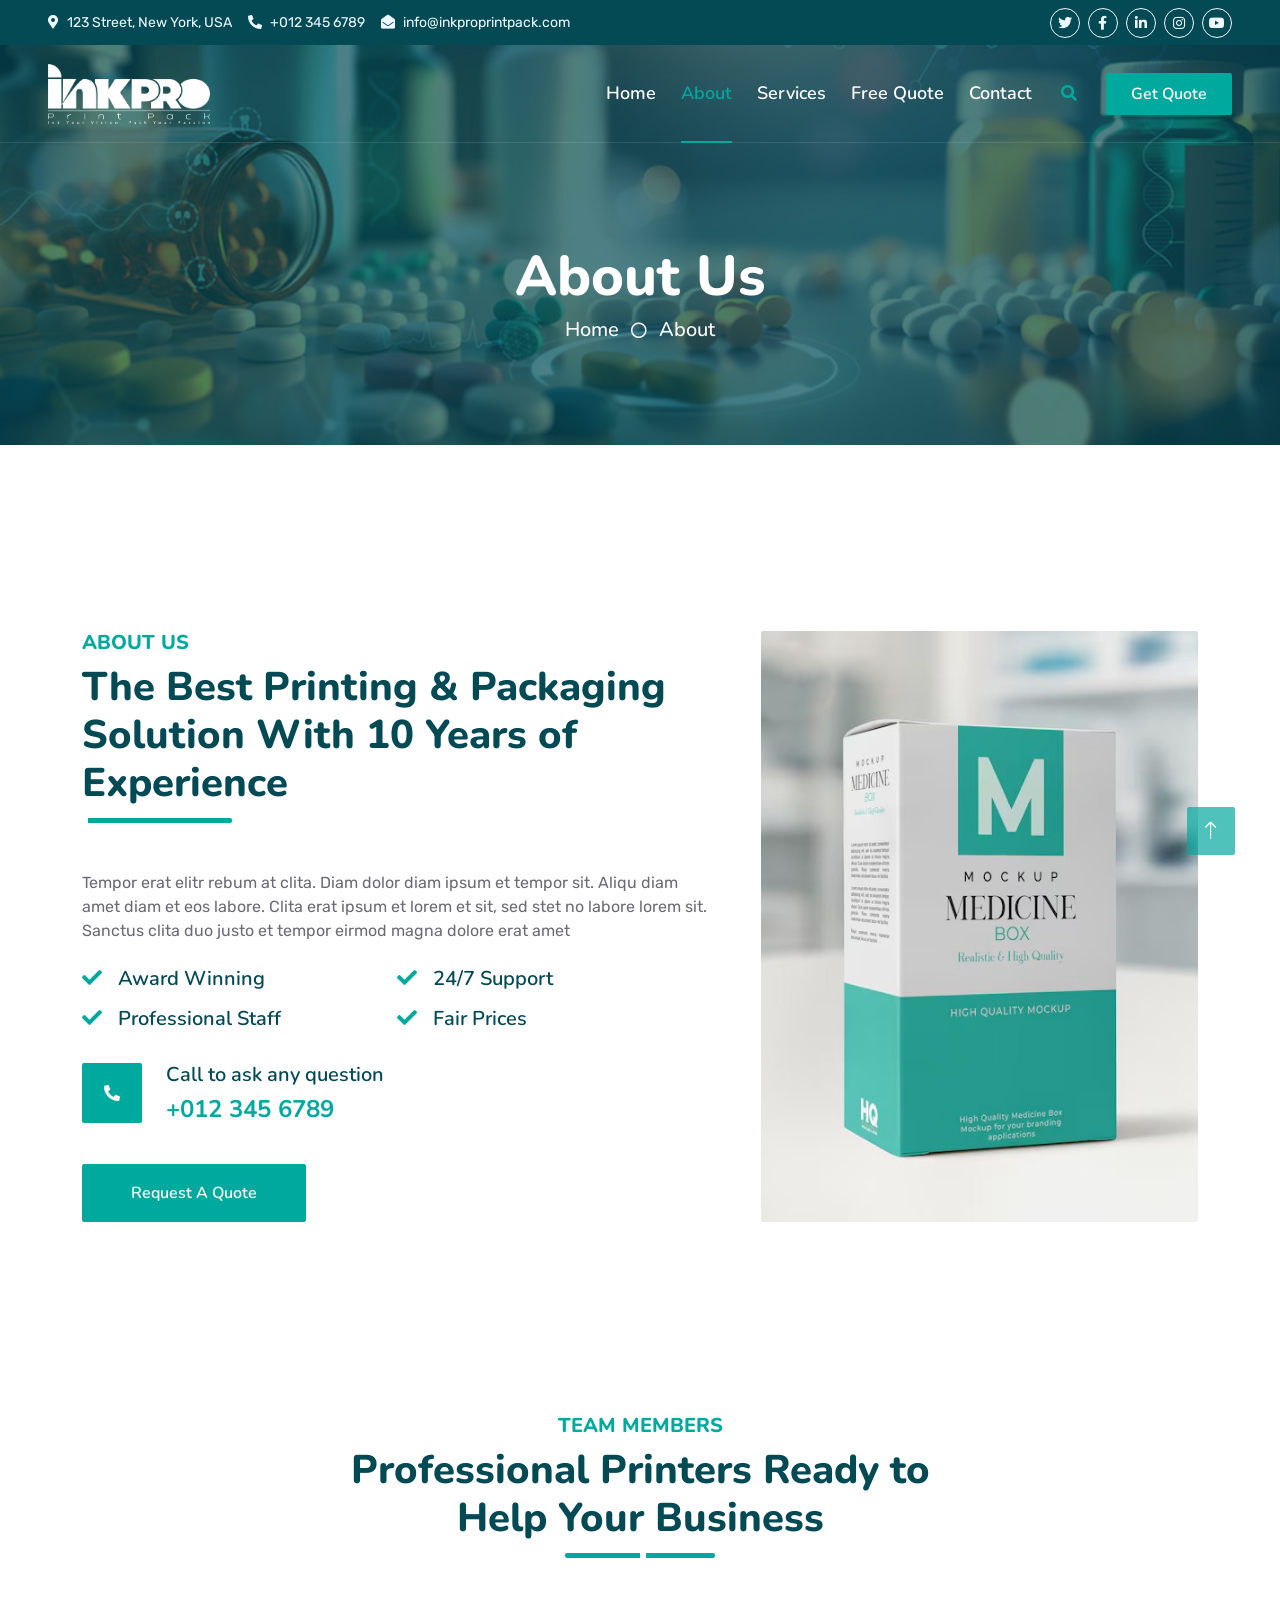
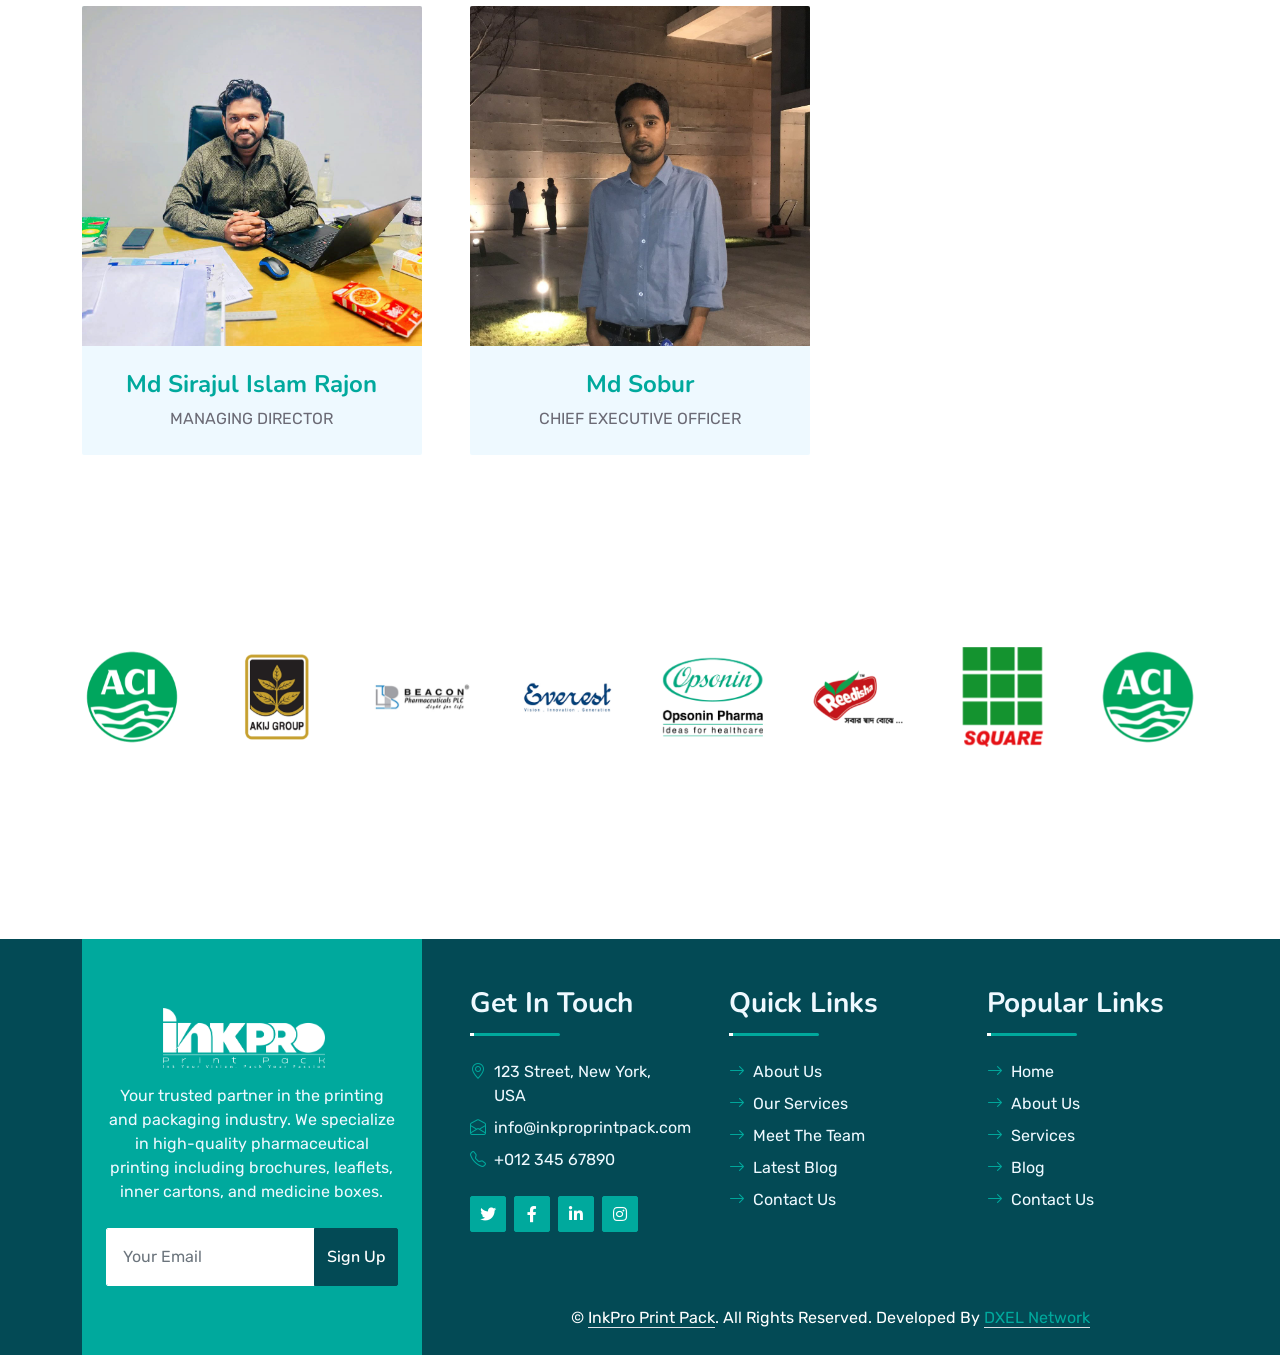
==== about.html @ f5d95c35 "Add files via upload" ====
<!DOCTYPE html>
<html lang="en">

<head>
    <meta charset="utf-8">
    <title>InkPro Print Pack - Pharmaceutical Printing</title>
    <meta content="width=device-width, initial-scale=1.0" name="viewport">
    <meta content="Printing, Packaging, Pharma, Brochures, Leaflets, Medicine Box" name="keywords">
    <meta
        content="InkPro Print Pack - Making pharma related brochures, leaflets, inner cartons, medicine boxes, and more."
        name="description">

    <!-- Favicon -->
    <link href="img/favicon.ico" rel="icon">

    <!-- Google Web Fonts -->
    <link rel="preconnect" href="https://fonts.googleapis.com">
    <link rel="preconnect" href="https://fonts.gstatic.com" crossorigin>
    <link
        href="https://fonts.googleapis.com/css2?family=Nunito:wght@400;600;700;800&family=Rubik:wght@400;500;600;700&display=swap"
        rel="stylesheet">

    <!-- Icon Font Stylesheet -->
    <link href="https://cdnjs.cloudflare.com/ajax/libs/font-awesome/5.10.0/css/all.min.css" rel="stylesheet">
    <link href="https://cdn.jsdelivr.net/npm/bootstrap-icons@1.4.1/font/bootstrap-icons.css" rel="stylesheet">

    <!-- Libraries Stylesheet -->
    <link href="lib/owlcarousel/assets/owl.carousel.min.css" rel="stylesheet">
    <link href="lib/animate/animate.min.css" rel="stylesheet">

    <!-- Customized Bootstrap Stylesheet -->
    <link href="css/bootstrap.min.css" rel="stylesheet">

    <!-- Template Stylesheet -->
    <link href="css/style.css" rel="stylesheet">
</head>

<body>
    <!-- Spinner Start -->
    <div id="spinner"
        class="show bg-white position-fixed translate-middle w-100 vh-100 top-50 start-50 d-flex align-items-center justify-content-center">
        <div class="spinner"></div>
    </div>
    <!-- Spinner End -->


    <!-- Topbar Start -->
    <div class="container-fluid bg-dark px-5 d-none d-lg-block">
        <div class="row gx-0">
            <div class="col-lg-8 text-center text-lg-start mb-2 mb-lg-0">
                <div class="d-inline-flex align-items-center" style="height: 45px;">
                    <small class="me-3 text-light"><i class="fa fa-map-marker-alt me-2"></i>123 Street, New York,
                        USA</small>
                    <small class="me-3 text-light"><i class="fa fa-phone-alt me-2"></i>+012 345 6789</small>
                    <small class="text-light"><i class="fa fa-envelope-open me-2"></i>info@inkproprintpack.com</small>
                </div>
            </div>
            <div class="col-lg-4 text-center text-lg-end">
                <div class="d-inline-flex align-items-center" style="height: 45px;">
                    <a class="btn btn-sm btn-outline-light btn-sm-square rounded-circle me-2" href=""><i
                            class="fab fa-twitter fw-normal"></i></a>
                    <a class="btn btn-sm btn-outline-light btn-sm-square rounded-circle me-2" href=""><i
                            class="fab fa-facebook-f fw-normal"></i></a>
                    <a class="btn btn-sm btn-outline-light btn-sm-square rounded-circle me-2" href=""><i
                            class="fab fa-linkedin-in fw-normal"></i></a>
                    <a class="btn btn-sm btn-outline-light btn-sm-square rounded-circle me-2" href=""><i
                            class="fab fa-instagram fw-normal"></i></a>
                    <a class="btn btn-sm btn-outline-light btn-sm-square rounded-circle" href=""><i
                            class="fab fa-youtube fw-normal"></i></a>
                </div>
            </div>
        </div>
    </div>
    <!-- Topbar End -->


    <!-- Navbar Start -->
    <div class="container-fluid position-relative p-0">
        <nav class="navbar navbar-expand-lg navbar-dark px-5 py-3 py-lg-0">
            <a href="index.html" class="navbar-brand p-0">
                <img src="img/Inkpro-logo%202.png" alt="Logo">
            </a>
            <button class="navbar-toggler" type="button" data-bs-toggle="collapse" data-bs-target="#navbarCollapse">
                <span class="fa fa-bars"></span>
            </button>
            <div class="collapse navbar-collapse" id="navbarCollapse">
                <div class="navbar-nav ms-auto py-0">
                    <a href="index.html" class="nav-item nav-link">Home</a>
                    <a href="about.html" class="nav-item nav-link active">About</a>
                    <a href="service.html" class="nav-item nav-link">Services</a>

                    <a href="quote.html" class="nav-item nav-link">Free Quote</a>
                    <a href="contact.html" class="nav-item nav-link">Contact</a>
                </div>
                <butaton type="button" class="btn text-primary ms-3" data-bs-toggle="modal"
                    data-bs-target="#searchModal"><i class="fa fa-search"></i></butaton>
                <a href="quote.html" class="btn btn-primary py-2 px-4 ms-3">Get Quote</a>
            </div>
        </nav>

        <div class="container-fluid position-relative p-0" style="margin-bottom: 90px;">
            <img src="img/banner-5.jpg" alt="Header Banner" class="w-100" style="height: 400px; object-fit: cover;">
            <div class="position-absolute top-0 start-0 w-100 h-100 d-flex align-items-center justify-content-center"
                style="background: rgba(3, 74, 85, .7);">

                <div class="text-center pt-5 mt-5">
                    <h1 class="display-4 text-white animated zoomIn">About Us</h1>
                    <a href="index.html" class="h5 text-white">Home</a>
                    <i class="far fa-circle text-white px-2"></i>
                    <a href="about.html" class="h5 text-white">About</a>
                </div>
            </div>
        </div>
    </div>
    <!-- Navbar End -->


    <!-- Full Screen Search Start -->
    <div class="modal fade" id="searchModal" tabindex="-1">
        <div class="modal-dialog modal-fullscreen">
            <div class="modal-content" style="background: rgba(9, 30, 62, .7);">
                <div class="modal-header border-0">
                    <button type="button" class="btn bg-white btn-close" data-bs-dismiss="modal"
                        aria-label="Close"></button>
                </div>
                <div class="modal-body d-flex align-items-center justify-content-center">
                    <div class="input-group" style="max-width: 600px;">
                        <input type="text" class="form-control bg-transparent border-primary p-3"
                            placeholder="Type search keyword">
                        <button class="btn btn-primary px-4"><i class="bi bi-search"></i></button>
                    </div>
                </div>
            </div>
        </div>
    </div>
    <!-- Full Screen Search End -->


    <!-- About Start -->
    <div class="container-fluid py-5 wow fadeInUp" data-wow-delay="0.1s">
        <div class="container py-5">
            <div class="row g-5">
                <div class="col-lg-7">
                    <div class="section-title position-relative pb-3 mb-5">
                        <h5 class="fw-bold text-primary text-uppercase">About Us</h5>
                        <h1 class="mb-0">The Best Printing & Packaging Solution With 10 Years of Experience</h1>
                    </div>
                    <p class="mb-4">Tempor erat elitr rebum at clita. Diam dolor diam ipsum et tempor sit. Aliqu diam
                        amet diam et eos labore. Clita erat ipsum et lorem et sit, sed stet no labore lorem sit. Sanctus
                        clita duo justo et tempor eirmod magna dolore erat amet</p>
                    <div class="row g-0 mb-3">
                        <div class="col-sm-6 wow zoomIn" data-wow-delay="0.2s">
                            <h5 class="mb-3"><i class="fa fa-check text-primary me-3"></i>Award Winning</h5>
                            <h5 class="mb-3"><i class="fa fa-check text-primary me-3"></i>Professional Staff</h5>
                        </div>
                        <div class="col-sm-6 wow zoomIn" data-wow-delay="0.4s">
                            <h5 class="mb-3"><i class="fa fa-check text-primary me-3"></i>24/7 Support</h5>
                            <h5 class="mb-3"><i class="fa fa-check text-primary me-3"></i>Fair Prices</h5>
                        </div>
                    </div>
                    <div class="d-flex align-items-center mb-4 wow fadeIn" data-wow-delay="0.6s">
                        <div class="bg-primary d-flex align-items-center justify-content-center rounded"
                            style="width: 60px; height: 60px;">
                            <i class="fa fa-phone-alt text-white"></i>
                        </div>
                        <div class="ps-4">
                            <h5 class="mb-2">Call to ask any question</h5>
                            <h4 class="text-primary mb-0">+012 345 6789</h4>
                        </div>
                    </div>
                    <a href="quote.html" class="btn btn-primary py-3 px-5 mt-3 wow zoomIn" data-wow-delay="0.9s">Request
                        A Quote</a>
                </div>
                <div class="col-lg-5" style="min-height: 500px;">
                    <div class="position-relative h-100">
                        <img class="position-absolute w-100 h-100 rounded wow zoomIn" data-wow-delay="0.9s"
                            src="img/products/med-box7.jpeg" style="object-fit: cover;">
                    </div>
                </div>
            </div>
        </div>
    </div>
    <!-- About End -->


    <!-- Team Start -->
    <div class="container-fluid py-5 wow fadeInUp" data-wow-delay="0.1s">
        <div class="container py-5">
            <div class="section-title text-center position-relative pb-3 mb-5 mx-auto" style="max-width: 600px;">
                <h5 class="fw-bold text-primary text-uppercase">Team Members</h5>
                <h1 class="mb-0">Professional Printers Ready to Help Your Business</h1>
            </div>
            <div class="row g-5">
                <div class="col-lg-4 wow slideInUp" data-wow-delay="0.3s">
                    <div class="team-item bg-light rounded overflow-hidden">
                        <div class="team-img position-relative overflow-hidden">
                            <img class="img-fluid w-100" src="img/Sirajul.jpeg" alt="">
                            <div class="team-social">
                                <a class="btn btn-lg btn-primary btn-lg-square rounded" href=""><i
                                        class="fab fa-twitter fw-normal"></i></a>
                                <a class="btn btn-lg btn-primary btn-lg-square rounded" href=""><i
                                        class="fab fa-facebook-f fw-normal"></i></a>
                                <a class="btn btn-lg btn-primary btn-lg-square rounded" href=""><i
                                        class="fab fa-instagram fw-normal"></i></a>
                                <a class="btn btn-lg btn-primary btn-lg-square rounded" href=""><i
                                        class="fab fa-linkedin-in fw-normal"></i></a>
                            </div>
                        </div>
                        <div class="text-center py-4">
                            <h4 class="text-primary">Md Sirajul Islam Rajon</h4>
                            <p class="text-uppercase m-0">Managing Director</p>
                        </div>
                    </div>
                </div>
                <div class="col-lg-4 wow slideInUp" data-wow-delay="0.6s">
                    <div class="team-item bg-light rounded overflow-hidden">
                        <div class="team-img position-relative overflow-hidden">
                            <img class="img-fluid w-100" src="img/Sabur.jpg" alt="">
                            <div class="team-social">
                                <a class="btn btn-lg btn-primary btn-lg-square rounded" href=""><i
                                        class="fab fa-twitter fw-normal"></i></a>
                                <a class="btn btn-lg btn-primary btn-lg-square rounded" href=""><i
                                        class="fab fa-facebook-f fw-normal"></i></a>
                                <a class="btn btn-lg btn-primary btn-lg-square rounded" href=""><i
                                        class="fab fa-instagram fw-normal"></i></a>
                                <a class="btn btn-lg btn-primary btn-lg-square rounded" href=""><i
                                        class="fab fa-linkedin-in fw-normal"></i></a>
                            </div>
                        </div>
                        <div class="text-center py-4">
                            <h4 class="text-primary">Md Sobur</h4>
                            <p class="text-uppercase m-0">Chief Executive Officer</p>
                        </div>
                    </div>
                </div>
            </div>
        </div>
    </div>
    <!-- Team End -->


    <!-- Vendor Start -->
    <div class="container-fluid py-5 wow fadeInUp" data-wow-delay="0.1s">
        <div class="container py-5 mb-5">
            <div class="bg-white">
                <div class="owl-carousel vendor-carousel">
                    <img src="img/clients/aci2.png" alt="">
                    <img src="img/clients/akij.png" alt="">
                    <img src="img/clients/beacon.jpg" alt="">
                    <img src="img/clients/Everest.jpg" alt="">
                    <img src="img/clients/opsonin.png" alt="">
                    <img src="img/clients/Reedishalogo.png" alt="">
                    <img src="img/clients/square-p.png" alt="">
                </div>
            </div>
        </div>
    </div>
    <!-- Vendor End -->


    <!-- Footer Start -->
    <div class="container-fluid bg-dark text-light mt-5 wow fadeInUp" data-wow-delay="0.1s">
        <div class="container">
            <div class="row gx-5">
                <div class="col-lg-4 col-md-6 footer-about">
                    <div
                        class="d-flex flex-column align-items-center justify-content-center text-center h-100 bg-primary p-4">
                        <a href="index.html" class="navbar-brand p-0">
                            <img src="img/Inkpro-logo%202.png" alt="Logo">
                        </a>
                        <p class="mt-3 mb-4">Your trusted partner in the printing and packaging industry. We specialize
                            in high-quality pharmaceutical printing including brochures, leaflets, inner cartons, and
                            medicine boxes.</p>
                        <form action="">
                            <div class="input-group">
                                <input type="text" class="form-control border-white p-3" placeholder="Your Email">
                                <button class="btn btn-dark">Sign Up</button>
                            </div>
                        </form>
                    </div>
                </div>
                <div class="col-lg-8 col-md-6">
                    <div class="row gx-5">
                        <div class="col-lg-4 col-md-12 pt-5 mb-5">
                            <div class="section-title section-title-sm position-relative pb-3 mb-4">
                                <h3 class="text-light mb-0">Get In Touch</h3>
                            </div>
                            <div class="d-flex mb-2">
                                <i class="bi bi-geo-alt text-primary me-2"></i>
                                <p class="mb-0">123 Street, New York, USA</p>
                            </div>
                            <div class="d-flex mb-2">
                                <i class="bi bi-envelope-open text-primary me-2"></i>
                                <p class="mb-0">info@inkproprintpack.com</p>
                            </div>
                            <div class="d-flex mb-2">
                                <i class="bi bi-telephone text-primary me-2"></i>
                                <p class="mb-0">+012 345 67890</p>
                            </div>
                            <div class="d-flex mt-4">
                                <a class="btn btn-primary btn-square me-2" href="#"><i
                                        class="fab fa-twitter fw-normal"></i></a>
                                <a class="btn btn-primary btn-square me-2" href="#"><i
                                        class="fab fa-facebook-f fw-normal"></i></a>
                                <a class="btn btn-primary btn-square me-2" href="#"><i
                                        class="fab fa-linkedin-in fw-normal"></i></a>
                                <a class="btn btn-primary btn-square" href="#"><i
                                        class="fab fa-instagram fw-normal"></i></a>
                            </div>
                        </div>
                        <div class="col-lg-4 col-md-12 pt-0 pt-lg-5 mb-5">
                            <div class="section-title section-title-sm position-relative pb-3 mb-4">
                                <h3 class="text-light mb-0">Quick Links</h3>
                            </div>
                            <div class="link-animated d-flex flex-column justify-content-start">
                                <a class="text-light mb-2" href="#"><i
                                        class="bi bi-arrow-right text-primary me-2"></i>About Us</a>
                                <a class="text-light mb-2" href="#"><i
                                        class="bi bi-arrow-right text-primary me-2"></i>Our Services</a>
                                <a class="text-light mb-2" href="#"><i
                                        class="bi bi-arrow-right text-primary me-2"></i>Meet The Team</a>
                                <a class="text-light mb-2" href="#"><i
                                        class="bi bi-arrow-right text-primary me-2"></i>Latest Blog</a>
                                <a class="text-light" href="#"><i
                                        class="bi bi-arrow-right text-primary me-2"></i>Contact Us</a>
                            </div>
                        </div>
                        <div class="col-lg-4 col-md-12 pt-0 pt-lg-5 mb-5">
                            <div class="section-title section-title-sm position-relative pb-3 mb-4">
                                <h3 class="text-light mb-0">Popular Links</h3>
                            </div>
                            <div class="link-animated d-flex flex-column justify-content-start">
                                <a class="text-light mb-2" href="index.html"><i
                                        class="bi bi-arrow-right text-primary me-2"></i>Home</a>
                                <a class="text-light mb-2" href="about.html"><i
                                        class="bi bi-arrow-right text-primary me-2"></i>About Us</a>
                                <a class="text-light mb-2" href="service.html"><i
                                        class="bi bi-arrow-right text-primary me-2"></i>Services</a>
                                <a class="text-light mb-2" href="blog.html"><i
                                        class="bi bi-arrow-right text-primary me-2"></i>Blog</a>
                                <a class="text-light" href="contact.html"><i
                                        class="bi bi-arrow-right text-primary me-2"></i>Contact Us</a>
                            </div>
                        </div>
                    </div>
                </div>
            </div>
        </div>
    </div>
    <div class="container-fluid text-white" style="background: #034A55;">
        <div class="container text-center">
            <div class="row justify-content-end">
                <div class="col-lg-8 col-md-6">
                    <div class="d-flex align-items-center justify-content-center" style="height: 75px;">
                        <p class="mb-0">&copy; <a class="text-white border-bottom" href="#">InkPro Print Pack</a>. All
                            Rights Reserved. Developed By <a class="border-bottom" href="https://dxel.net"
                                target="_blank">DXEL Network</a>
                    </div>
                </div>
            </div>
        </div>
    </div>
    <!-- Footer End -->


    <!-- Back to Top -->
    <a href="#" class="btn btn-lg btn-primary btn-lg-square rounded back-to-top"><i class="bi bi-arrow-up"></i></a>


    <!-- JavaScript Libraries -->
    <script src="https://code.jquery.com/jquery-3.4.1.min.js"></script>
    <script src="https://cdn.jsdelivr.net/npm/bootstrap@5.0.0/dist/js/bootstrap.bundle.min.js"></script>
    <script src="lib/wow/wow.min.js"></script>
    <script src="lib/easing/easing.min.js"></script>
    <script src="lib/waypoints/waypoints.min.js"></script>
    <script src="lib/counterup/counterup.min.js"></script>
    <script src="lib/owlcarousel/owl.carousel.min.js"></script>

    <!-- Template Javascript -->
    <script src="js/main.js"></script>
</body>

</html>
---- css/style.css ----
/********** Template CSS **********/
:root {
    --primary: #00A99D;
    --secondary: #34AD54;
    --light: #EEF9FF;
    --dark: #034A55;
}


/*** Spinner ***/
.spinner {
    width: 40px;
    height: 40px;
    background: var(--primary);
    margin: 100px auto;
    -webkit-animation: sk-rotateplane 1.2s infinite ease-in-out;
    animation: sk-rotateplane 1.2s infinite ease-in-out;
}

@-webkit-keyframes sk-rotateplane {
    0% {
        -webkit-transform: perspective(120px)
    }

    50% {
        -webkit-transform: perspective(120px) rotateY(180deg)
    }

    100% {
        -webkit-transform: perspective(120px) rotateY(180deg) rotateX(180deg)
    }
}

@keyframes sk-rotateplane {
    0% {
        transform: perspective(120px) rotateX(0deg) rotateY(0deg);
        -webkit-transform: perspective(120px) rotateX(0deg) rotateY(0deg)
    }

    50% {
        transform: perspective(120px) rotateX(-180.1deg) rotateY(0deg);
        -webkit-transform: perspective(120px) rotateX(-180.1deg) rotateY(0deg)
    }

    100% {
        transform: perspective(120px) rotateX(-180deg) rotateY(-179.9deg);
        -webkit-transform: perspective(120px) rotateX(-180deg) rotateY(-179.9deg);
    }
}

#spinner {
    opacity: 0;
    visibility: hidden;
    transition: opacity .5s ease-out, visibility 0s linear .5s;
    z-index: 99999;
}

#spinner.show {
    transition: opacity .5s ease-out, visibility 0s linear 0s;
    visibility: visible;
    opacity: 1;
}


/*** Heading ***/
h1,
h2,
.fw-bold {
    font-weight: 800 !important;
}

h3,
h4,
.fw-semi-bold {
    font-weight: 700 !important;
}

h5,
h6,
.fw-medium {
    font-weight: 600 !important;
}


/*** Button ***/
.btn {
    font-family: 'Nunito', sans-serif;
    font-weight: 600;
    transition: .5s;
}

.btn-primary,
.btn-secondary {
    color: #FFFFFF;
    box-shadow: inset 0 0 0 50px transparent;
}

.btn-primary:hover {
    box-shadow: inset 0 0 0 0 var(--primary);
}

.btn-secondary:hover {
    box-shadow: inset 0 0 0 0 var(--secondary);
}

.btn-square {
    width: 36px;
    height: 36px;
}

.btn-sm-square {
    width: 30px;
    height: 30px;
}

.btn-lg-square {
    width: 48px;
    height: 48px;
}

.btn-square,
.btn-sm-square,
.btn-lg-square {
    padding-left: 0;
    padding-right: 0;
    text-align: center;
}


/*** Navbar ***/
.navbar-dark .navbar-nav .nav-link {
    font-family: 'Nunito', sans-serif;
    position: relative;
    margin-left: 25px;
    padding: 35px 0;
    color: #FFFFFF;
    font-size: 18px;
    font-weight: 600;
    outline: none;
    transition: .5s;
}

.sticky-top.navbar-dark .navbar-nav .nav-link {
    padding: 20px 0;
    color: var(--dark);
}

.navbar-dark .navbar-nav .nav-link:hover,
.navbar-dark .navbar-nav .nav-link.active {
    color: var(--primary);
}

.navbar-dark .navbar-brand h1 {
    color: #FFFFFF;
}

.navbar-dark .navbar-toggler {
    color: var(--primary) !important;
    border-color: var(--primary) !important;
}

@media (max-width: 991.98px) {
    .sticky-top.navbar-dark {
        position: relative;
        background: #FFFFFF;
    }

    .navbar-dark .navbar-nav .nav-link,
    .navbar-dark .navbar-nav .nav-link.show,
    .sticky-top.navbar-dark .navbar-nav .nav-link {
        padding: 10px 0;
        color: var(--dark);
    }

    .navbar-dark .navbar-brand h1 {
        color: var(--primary);
    }
}

@media (min-width: 992px) {
    .navbar-dark {
        position: absolute;
        width: 100%;
        top: 0;
        left: 0;
        border-bottom: 1px solid rgba(256, 256, 256, .1);
        z-index: 999;
    }

    .sticky-top.navbar-dark {
        position: fixed;
        background: #FFFFFF;
    }

    .navbar-dark .navbar-nav .nav-link::before {
        position: absolute;
        content: "";
        width: 0;
        height: 2px;
        bottom: -1px;
        left: 50%;
        background: var(--primary);
        transition: .5s;
    }

    .navbar-dark .navbar-nav .nav-link:hover::before,
    .navbar-dark .navbar-nav .nav-link.active::before {
        width: 100%;
        left: 0;
    }

    .navbar-dark .navbar-nav .nav-link.nav-contact::before {
        display: none;
    }

    .sticky-top.navbar-dark .navbar-brand h1 {
        color: var(--primary);
    }
}


/*** Carousel ***/
.carousel-caption {
    top: 0;
    left: 0;
    right: 0;
    bottom: 0;
    /* Opacity Control: Adjust this value between 0 and 1 */
    --carousel-opacity: 0.4;
    background: rgba(3, 74, 85, var(--carousel-opacity));
    z-index: 1;
}

@media (max-width: 576px) {
    .carousel-caption h5 {
        font-size: 14px;
        font-weight: 500 !important;
    }

    .carousel-caption h1 {
        font-size: 30px;
        font-weight: 600 !important;
    }
}

.carousel-control-prev,
.carousel-control-next {
    width: 10%;
}

.carousel-control-prev-icon,
.carousel-control-next-icon {
    width: 3rem;
    height: 3rem;
}


/*** Section Title ***/
.section-title::before {
    position: absolute;
    content: "";
    width: 150px;
    height: 5px;
    left: 0;
    bottom: 0;
    background: var(--primary);
    border-radius: 2px;
}

.section-title.text-center::before {
    left: 50%;
    margin-left: -75px;
}

.section-title.section-title-sm::before {
    width: 90px;
    height: 3px;
}

.section-title::after {
    position: absolute;
    content: "";
    width: 6px;
    height: 5px;
    bottom: 0px;
    background: #FFFFFF;
    -webkit-animation: section-title-run 5s infinite linear;
    animation: section-title-run 5s infinite linear;
}

.section-title.section-title-sm::after {
    width: 4px;
    height: 3px;
}

.section-title.text-center::after {
    -webkit-animation: section-title-run-center 5s infinite linear;
    animation: section-title-run-center 5s infinite linear;
}

.section-title.section-title-sm::after {
    -webkit-animation: section-title-run-sm 5s infinite linear;
    animation: section-title-run-sm 5s infinite linear;
}

@-webkit-keyframes section-title-run {
    0% {
        left: 0;
    }

    50% {
        left: 145px;
    }

    100% {
        left: 0;
    }
}

@-webkit-keyframes section-title-run-center {
    0% {
        left: 50%;
        margin-left: -75px;
    }

    50% {
        left: 50%;
        margin-left: 45px;
    }

    100% {
        left: 50%;
        margin-left: -75px;
    }
}

@-webkit-keyframes section-title-run-sm {
    0% {
        left: 0;
    }

    50% {
        left: 85px;
    }

    100% {
        left: 0;
    }
}


/*** Service ***/
.service-item {
    position: relative;
    height: 300px;
    padding: 0 30px;
    transition: .5s;
}

.service-item .service-icon {
    margin-bottom: 30px;
    width: 60px;
    height: 60px;
    display: flex;
    align-items: center;
    justify-content: center;
    background: var(--primary);
    border-radius: 2px;
    transform: rotate(-45deg);
}

.service-item .service-icon i {
    transform: rotate(45deg);
}

.service-item a.btn {
    position: absolute;
    width: 60px;
    bottom: -48px;
    left: 50%;
    margin-left: -30px;
    opacity: 0;
}

.service-item:hover a.btn {
    bottom: -24px;
    opacity: 1;
}


/*** Testimonial ***/
.testimonial-carousel .owl-dots {
    margin-top: 15px;
    display: flex;
    align-items: flex-end;
    justify-content: center;
}

.testimonial-carousel .owl-dot {
    position: relative;
    display: inline-block;
    margin: 0 5px;
    width: 15px;
    height: 15px;
    background: #DDDDDD;
    border-radius: 2px;
    transition: .5s;
}

.testimonial-carousel .owl-dot.active {
    width: 30px;
    background: var(--primary);
}

.testimonial-carousel .owl-item.center {
    position: relative;
    z-index: 1;
}

.testimonial-carousel .owl-item .testimonial-item {
    transition: .5s;
}

.testimonial-carousel .owl-item.center .testimonial-item {
    background: #FFFFFF !important;
    box-shadow: 0 0 30px #DDDDDD;
}


/*** Team ***/
.team-item {
    transition: .5s;
}

.team-social {
    position: absolute;
    width: 100%;
    height: 100%;
    top: 0;
    left: 0;
    display: flex;
    align-items: center;
    justify-content: center;
    transition: .5s;
}

.team-social a.btn {
    position: relative;
    margin: 0 3px;
    margin-top: 100px;
    opacity: 0;
}

.team-item:hover {
    box-shadow: 0 0 30px #DDDDDD;
}

.team-item:hover .team-social {
    background: rgba(3, 74, 85, .7);
}

.team-item:hover .team-social a.btn:first-child {
    opacity: 1;
    margin-top: 0;
    transition: .3s 0s;
}

.team-item:hover .team-social a.btn:nth-child(2) {
    opacity: 1;
    margin-top: 0;
    transition: .3s .05s;
}

.team-item:hover .team-social a.btn:nth-child(3) {
    opacity: 1;
    margin-top: 0;
    transition: .3s .1s;
}

.team-item:hover .team-social a.btn:nth-child(4) {
    opacity: 1;
    margin-top: 0;
    transition: .3s .15s;
}

.team-item .team-img img,
.blog-item .blog-img img {
    transition: .5s;
}

.team-item:hover .team-img img,
.blog-item:hover .blog-img img {
    transform: scale(1.15);
}


/*** Miscellaneous ***/
@media (min-width: 991.98px) {
    .facts {
        position: relative;
        margin-top: -75px;
        z-index: 1;
    }
}

.back-to-top {
    position: fixed;
    display: none;
    right: 45px;
    bottom: 45px;
    z-index: 99;
}

.bg-header {
    background: linear-gradient(rgba(3, 74, 85, .7), rgba(3, 74, 85, .7)), url(../img/carousel-1.jpg) center center no-repeat;
    background-size: cover;
}

.link-animated a {
    transition: .5s;
}

.link-animated a:hover {
    padding-left: 10px;
}

@media (min-width: 767.98px) {
    .footer-about {
        margin-bottom: -75px;
    }
}


/* -------------------------------------------------------------------
 * ## header logo
 * ------------------------------------------------------------------- */
.navbar-brand {
    display: flex;
    align-items: center;
}

.navbar-brand img {
    height: 60px;
    width: auto;
    max-width: 100%;
    transition: .5s;
}

.sticky-top.navbar-dark .navbar-brand img {
    height: 50px;
}

@media (max-width: 991.98px) {
    .navbar-brand img {
        height: 45px;
    }
}

/* Footer Logo White Filter */
.footer-about .navbar-brand img {
    filter: brightness(0) invert(1);
}


/* Navbar Logo White/Color Switch */
.navbar-dark .navbar-brand img {
    filter: brightness(0) invert(1);
}

.sticky-top.navbar-dark .navbar-brand img {
    filter: none;
}
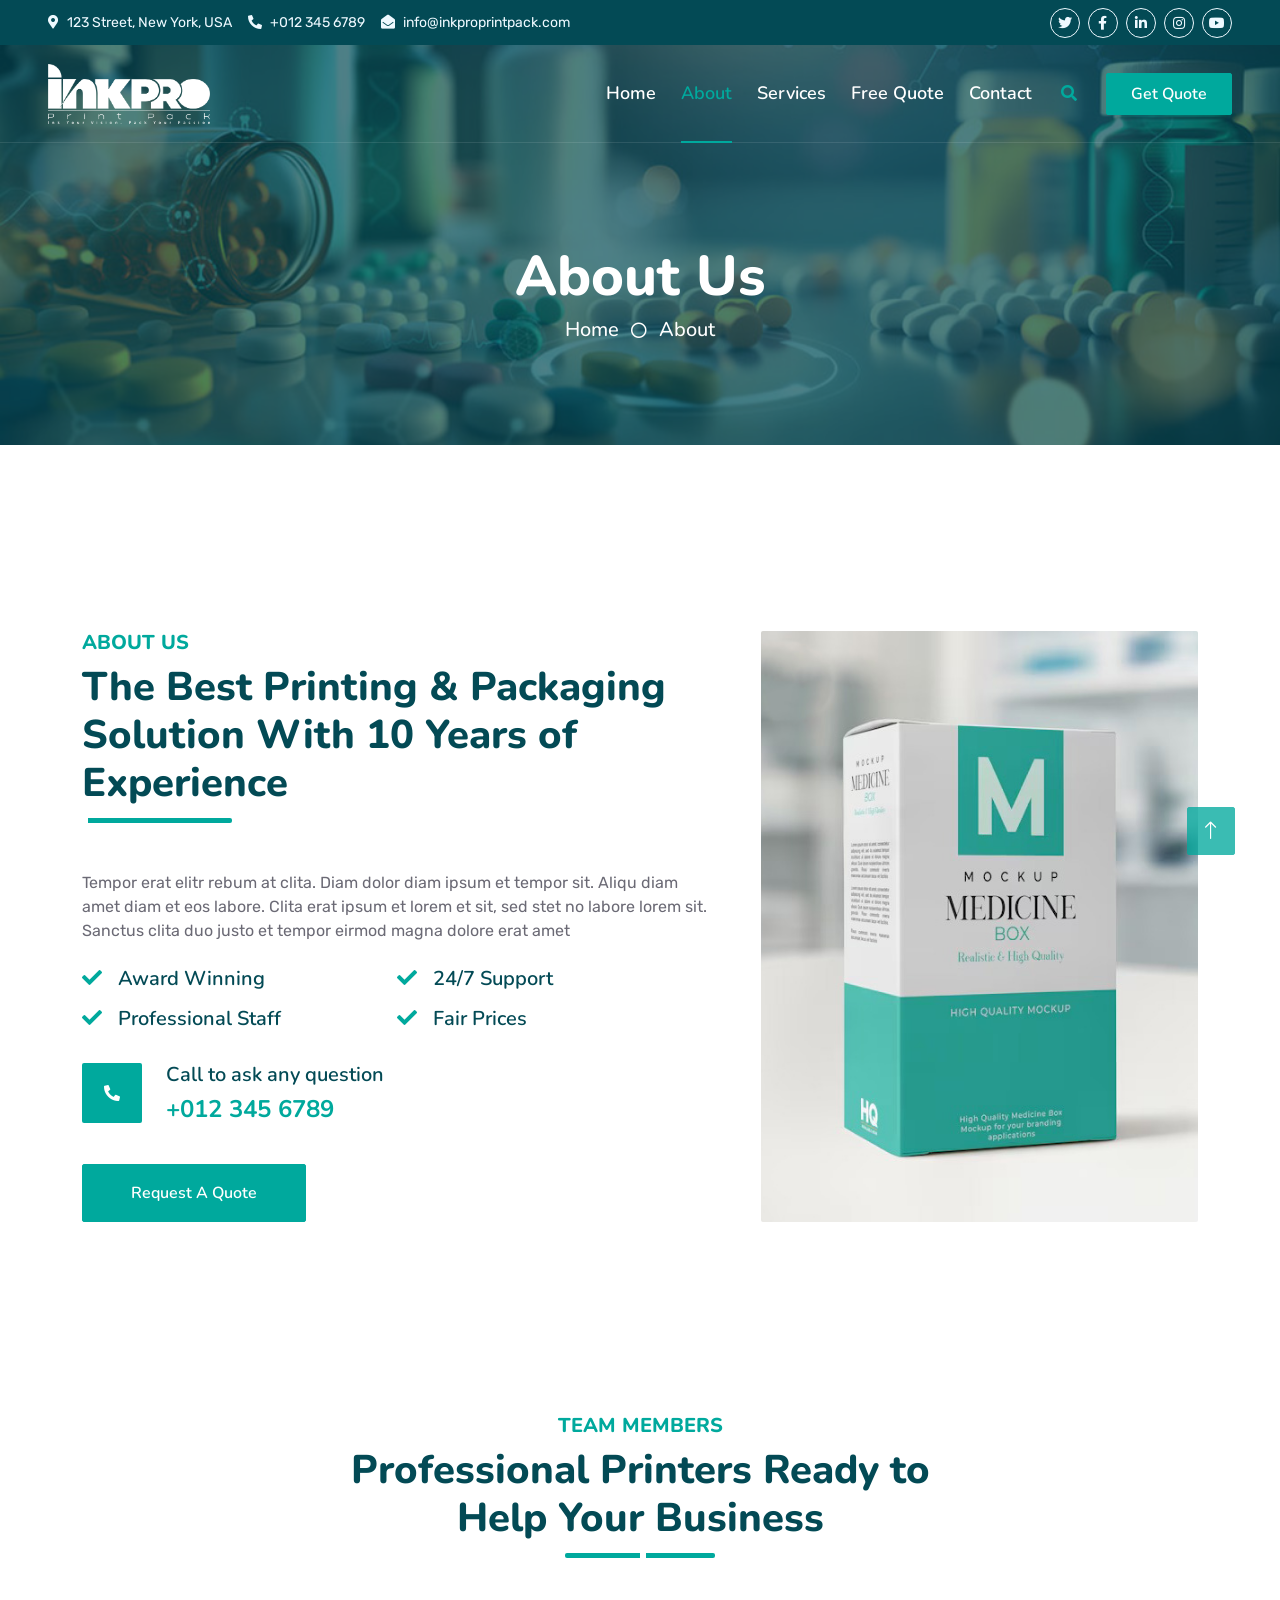
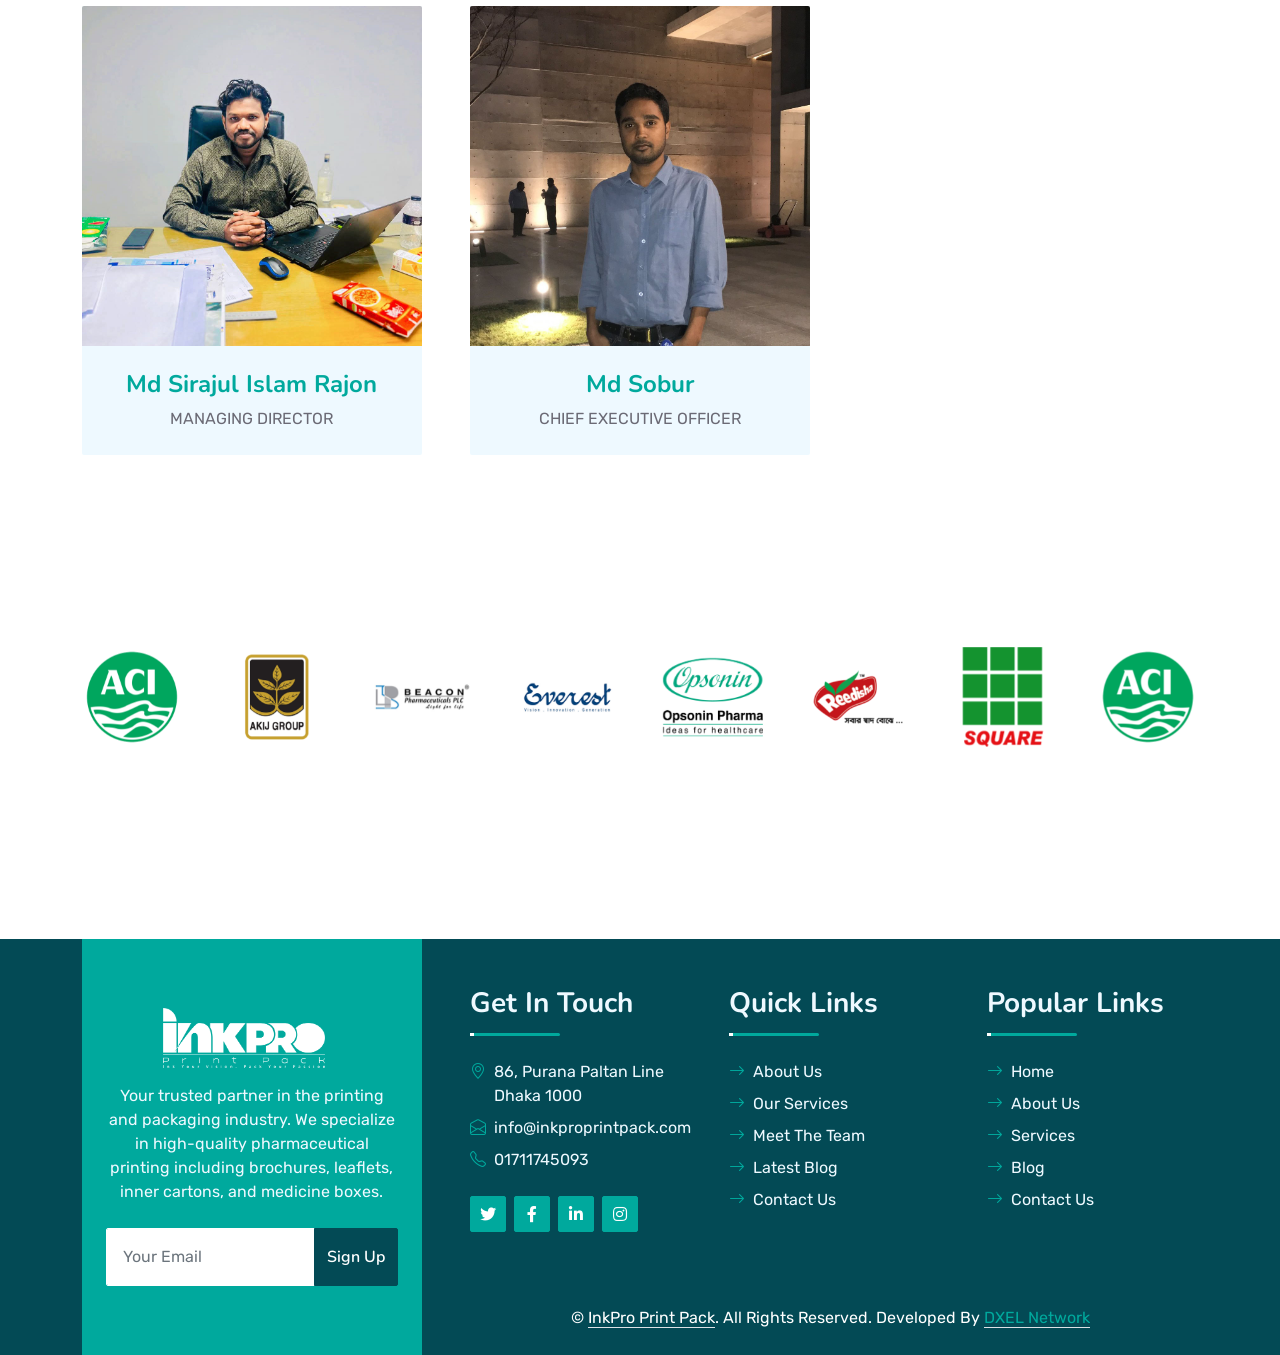
==== commit b8373bc3: "Update about.html" ====
--- a/about.html
+++ b/about.html
@@ -287,7 +287,8 @@
                             </div>
                             <div class="d-flex mb-2">
                                 <i class="bi bi-geo-alt text-primary me-2"></i>
-                                <p class="mb-0">123 Street, New York, USA</p>
+                                <p class="mb-0">86, Purana Paltan Line 
+                         Dhaka 1000</p>
                             </div>
                             <div class="d-flex mb-2">
                                 <i class="bi bi-envelope-open text-primary me-2"></i>
@@ -295,7 +296,7 @@
                             </div>
                             <div class="d-flex mb-2">
                                 <i class="bi bi-telephone text-primary me-2"></i>
-                                <p class="mb-0">+012 345 67890</p>
+                                <p class="mb-0">01711745093</p>
                             </div>
                             <div class="d-flex mt-4">
                                 <a class="btn btn-primary btn-square me-2" href="#"><i
@@ -380,4 +381,4 @@
     <script src="js/main.js"></script>
 </body>
 
-</html>+</html>
--- a/css/style.css
+++ b/css/style.css
@@ -569,4 +569,10 @@
 
 .sticky-top.navbar-dark .navbar-brand img {
     filter: none;
+}
+
+@media (max-width: 991.98px) {
+    .navbar-dark .navbar-brand img {
+        filter: none;
+    }
 }
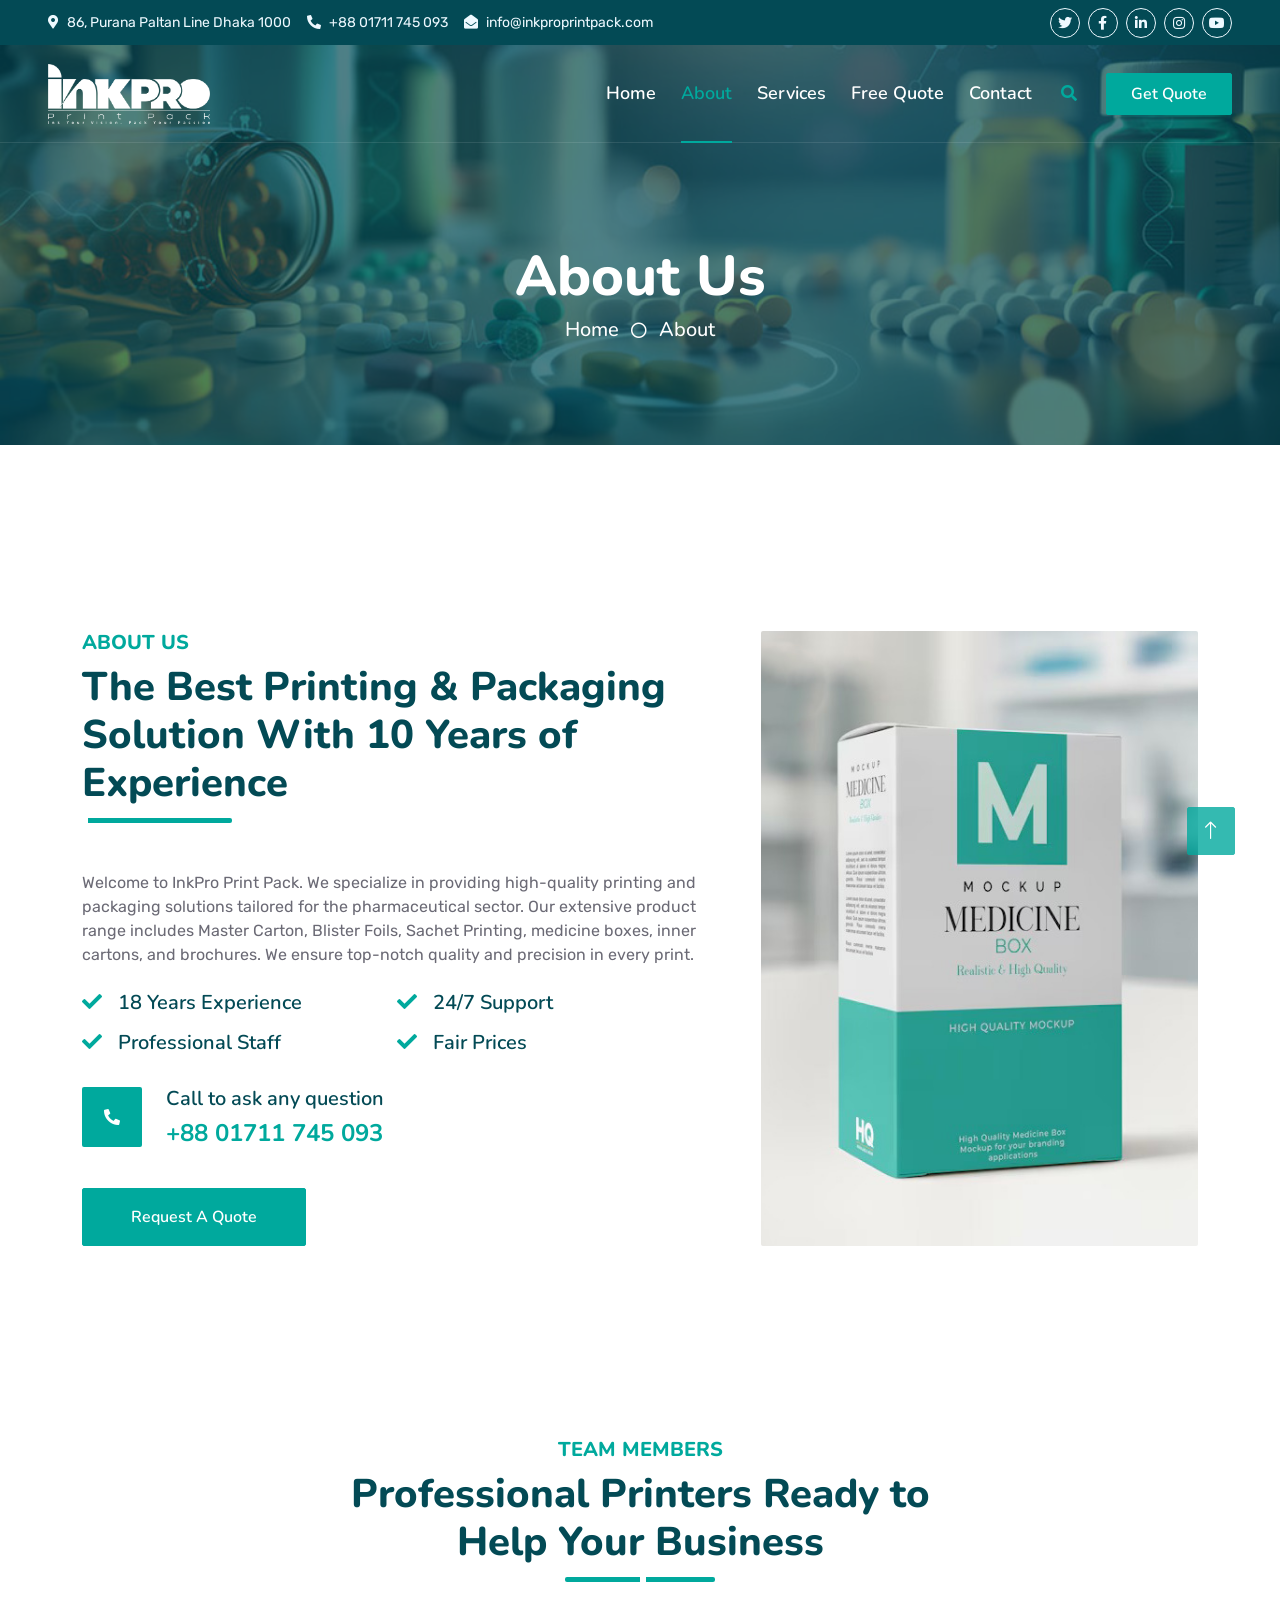
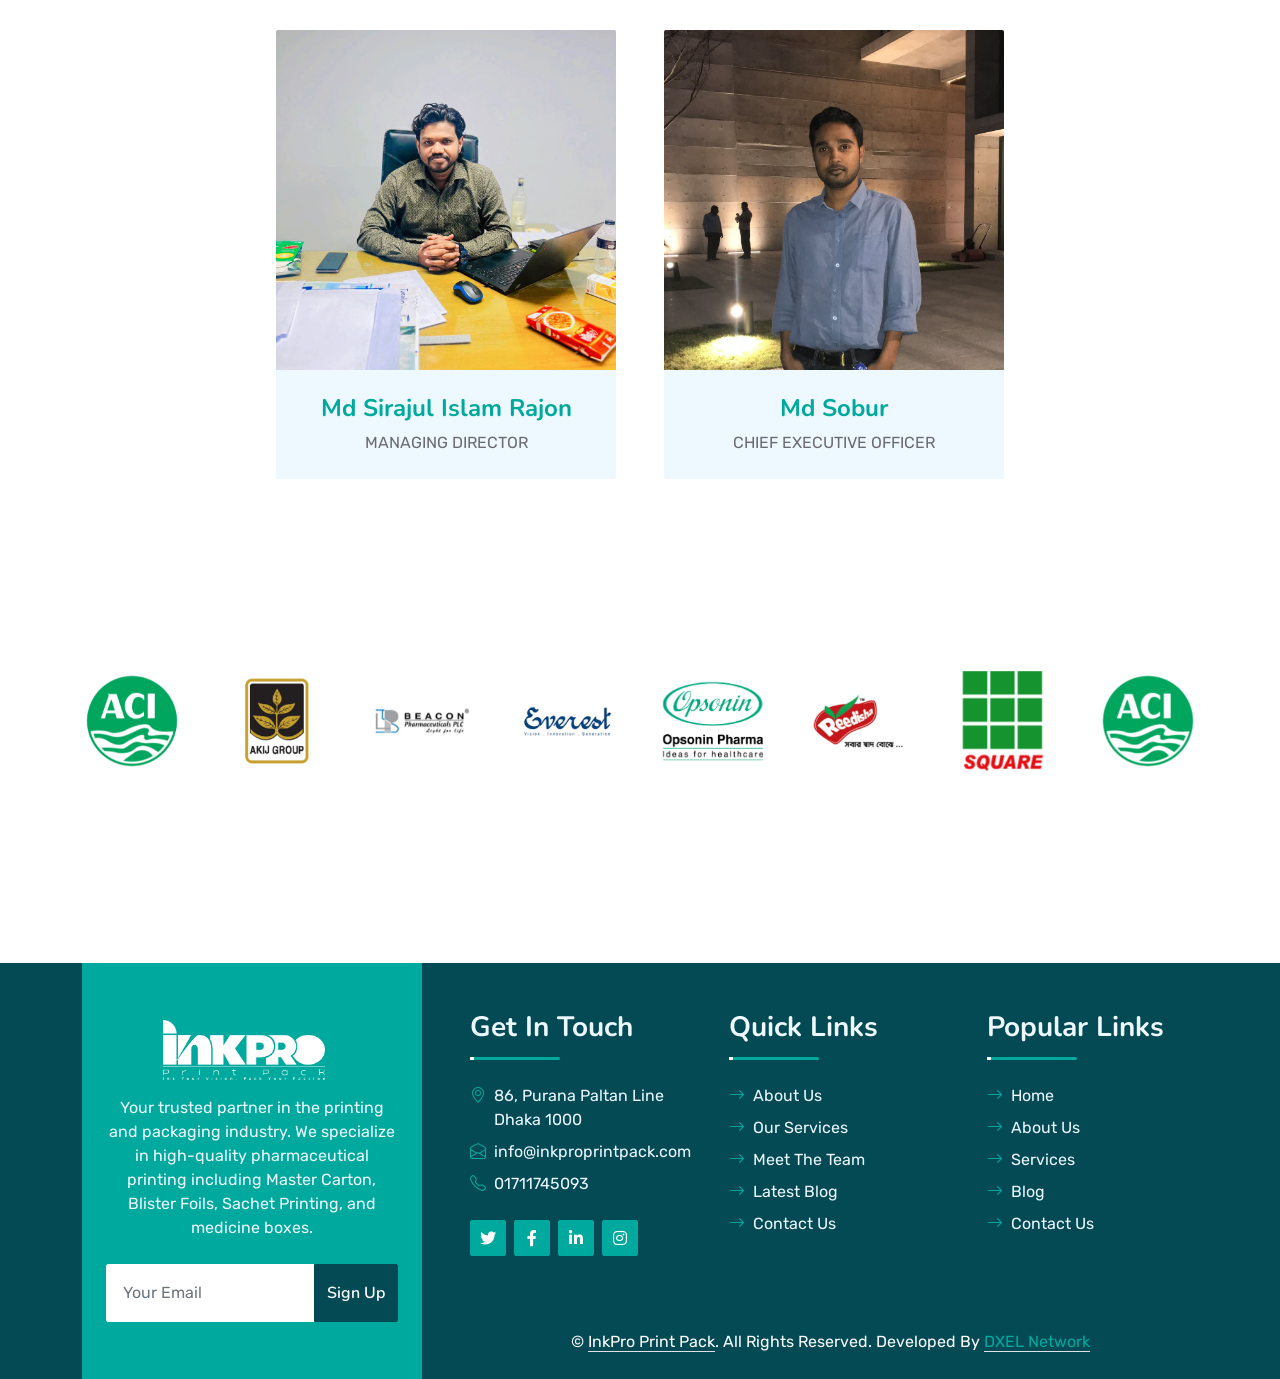
==== commit a317ca3e: "Add files via upload" ====
--- a/about.html
+++ b/about.html
@@ -5,9 +5,10 @@
     <meta charset="utf-8">
     <title>InkPro Print Pack - Pharmaceutical Printing</title>
     <meta content="width=device-width, initial-scale=1.0" name="viewport">
-    <meta content="Printing, Packaging, Pharma, Brochures, Leaflets, Medicine Box" name="keywords">
+    <meta content="Printing, Packaging, Pharma, Master Carton, Blister Foils, Sachet Printing, Medicine Box"
+        name="keywords">
     <meta
-        content="InkPro Print Pack - Making pharma related brochures, leaflets, inner cartons, medicine boxes, and more."
+        content="InkPro Print Pack - Specializing in Master Carton, Blister Foils, Sachet Printing, Medicine Boxes, and premium pharma packaging."
         name="description">
 
     <!-- Favicon -->
@@ -49,9 +50,9 @@
         <div class="row gx-0">
             <div class="col-lg-8 text-center text-lg-start mb-2 mb-lg-0">
                 <div class="d-inline-flex align-items-center" style="height: 45px;">
-                    <small class="me-3 text-light"><i class="fa fa-map-marker-alt me-2"></i>123 Street, New York,
-                        USA</small>
-                    <small class="me-3 text-light"><i class="fa fa-phone-alt me-2"></i>+012 345 6789</small>
+                    <small class="me-3 text-light"><i class="fa fa-map-marker-alt me-2"></i>86, Purana Paltan Line
+                        Dhaka 1000</small>
+                    <small class="me-3 text-light"><i class="fa fa-phone-alt me-2"></i>+88 01711 745 093</small>
                     <small class="text-light"><i class="fa fa-envelope-open me-2"></i>info@inkproprintpack.com</small>
                 </div>
             </div>
@@ -145,12 +146,13 @@
                         <h5 class="fw-bold text-primary text-uppercase">About Us</h5>
                         <h1 class="mb-0">The Best Printing & Packaging Solution With 10 Years of Experience</h1>
                     </div>
-                    <p class="mb-4">Tempor erat elitr rebum at clita. Diam dolor diam ipsum et tempor sit. Aliqu diam
-                        amet diam et eos labore. Clita erat ipsum et lorem et sit, sed stet no labore lorem sit. Sanctus
-                        clita duo justo et tempor eirmod magna dolore erat amet</p>
+                    <p class="mb-4">Welcome to InkPro Print Pack. We specialize in providing high-quality printing and
+                        packaging solutions tailored for the pharmaceutical sector. Our extensive product range includes
+                        Master Carton, Blister Foils, Sachet Printing, medicine boxes, inner cartons, and brochures. We
+                        ensure top-notch quality and precision in every print.</p>
                     <div class="row g-0 mb-3">
                         <div class="col-sm-6 wow zoomIn" data-wow-delay="0.2s">
-                            <h5 class="mb-3"><i class="fa fa-check text-primary me-3"></i>Award Winning</h5>
+                            <h5 class="mb-3"><i class="fa fa-check text-primary me-3"></i>18 Years Experience</h5>
                             <h5 class="mb-3"><i class="fa fa-check text-primary me-3"></i>Professional Staff</h5>
                         </div>
                         <div class="col-sm-6 wow zoomIn" data-wow-delay="0.4s">
@@ -165,7 +167,7 @@
                         </div>
                         <div class="ps-4">
                             <h5 class="mb-2">Call to ask any question</h5>
-                            <h4 class="text-primary mb-0">+012 345 6789</h4>
+                            <h4 class="text-primary mb-0">+88 01711 745 093</h4>
                         </div>
                     </div>
                     <a href="quote.html" class="btn btn-primary py-3 px-5 mt-3 wow zoomIn" data-wow-delay="0.9s">Request
@@ -190,7 +192,7 @@
                 <h5 class="fw-bold text-primary text-uppercase">Team Members</h5>
                 <h1 class="mb-0">Professional Printers Ready to Help Your Business</h1>
             </div>
-            <div class="row g-5">
+            <div class="row g-5 justify-content-center">
                 <div class="col-lg-4 wow slideInUp" data-wow-delay="0.3s">
                     <div class="team-item bg-light rounded overflow-hidden">
                         <div class="team-img position-relative overflow-hidden">
@@ -269,7 +271,8 @@
                             <img src="img/Inkpro-logo%202.png" alt="Logo">
                         </a>
                         <p class="mt-3 mb-4">Your trusted partner in the printing and packaging industry. We specialize
-                            in high-quality pharmaceutical printing including brochures, leaflets, inner cartons, and
+                            in high-quality pharmaceutical printing including Master Carton, Blister Foils, Sachet
+                            Printing, and
                             medicine boxes.</p>
                         <form action="">
                             <div class="input-group">
@@ -287,8 +290,8 @@
                             </div>
                             <div class="d-flex mb-2">
                                 <i class="bi bi-geo-alt text-primary me-2"></i>
-                                <p class="mb-0">86, Purana Paltan Line 
-                         Dhaka 1000</p>
+                                <p class="mb-0">86, Purana Paltan Line
+                                    Dhaka 1000</p>
                             </div>
                             <div class="d-flex mb-2">
                                 <i class="bi bi-envelope-open text-primary me-2"></i>
@@ -381,4 +384,4 @@
     <script src="js/main.js"></script>
 </body>
 
-</html>
+</html>
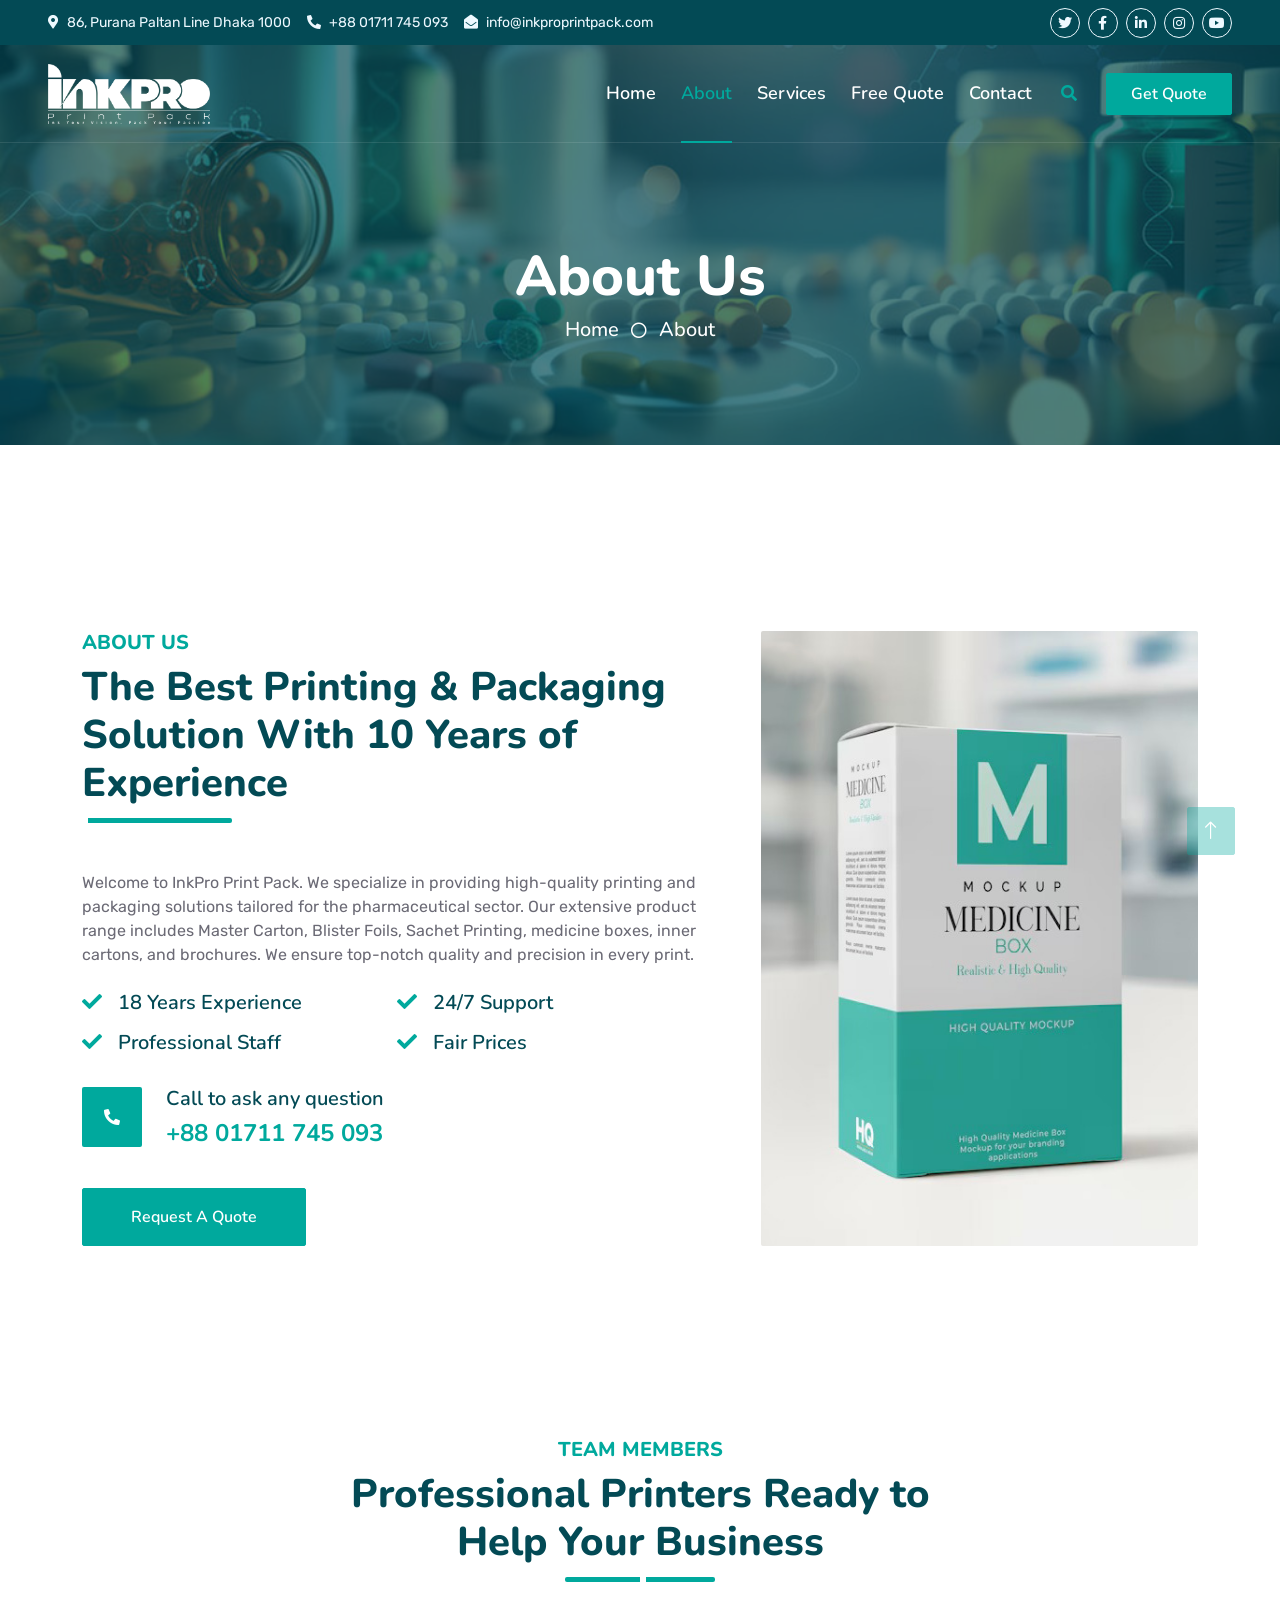
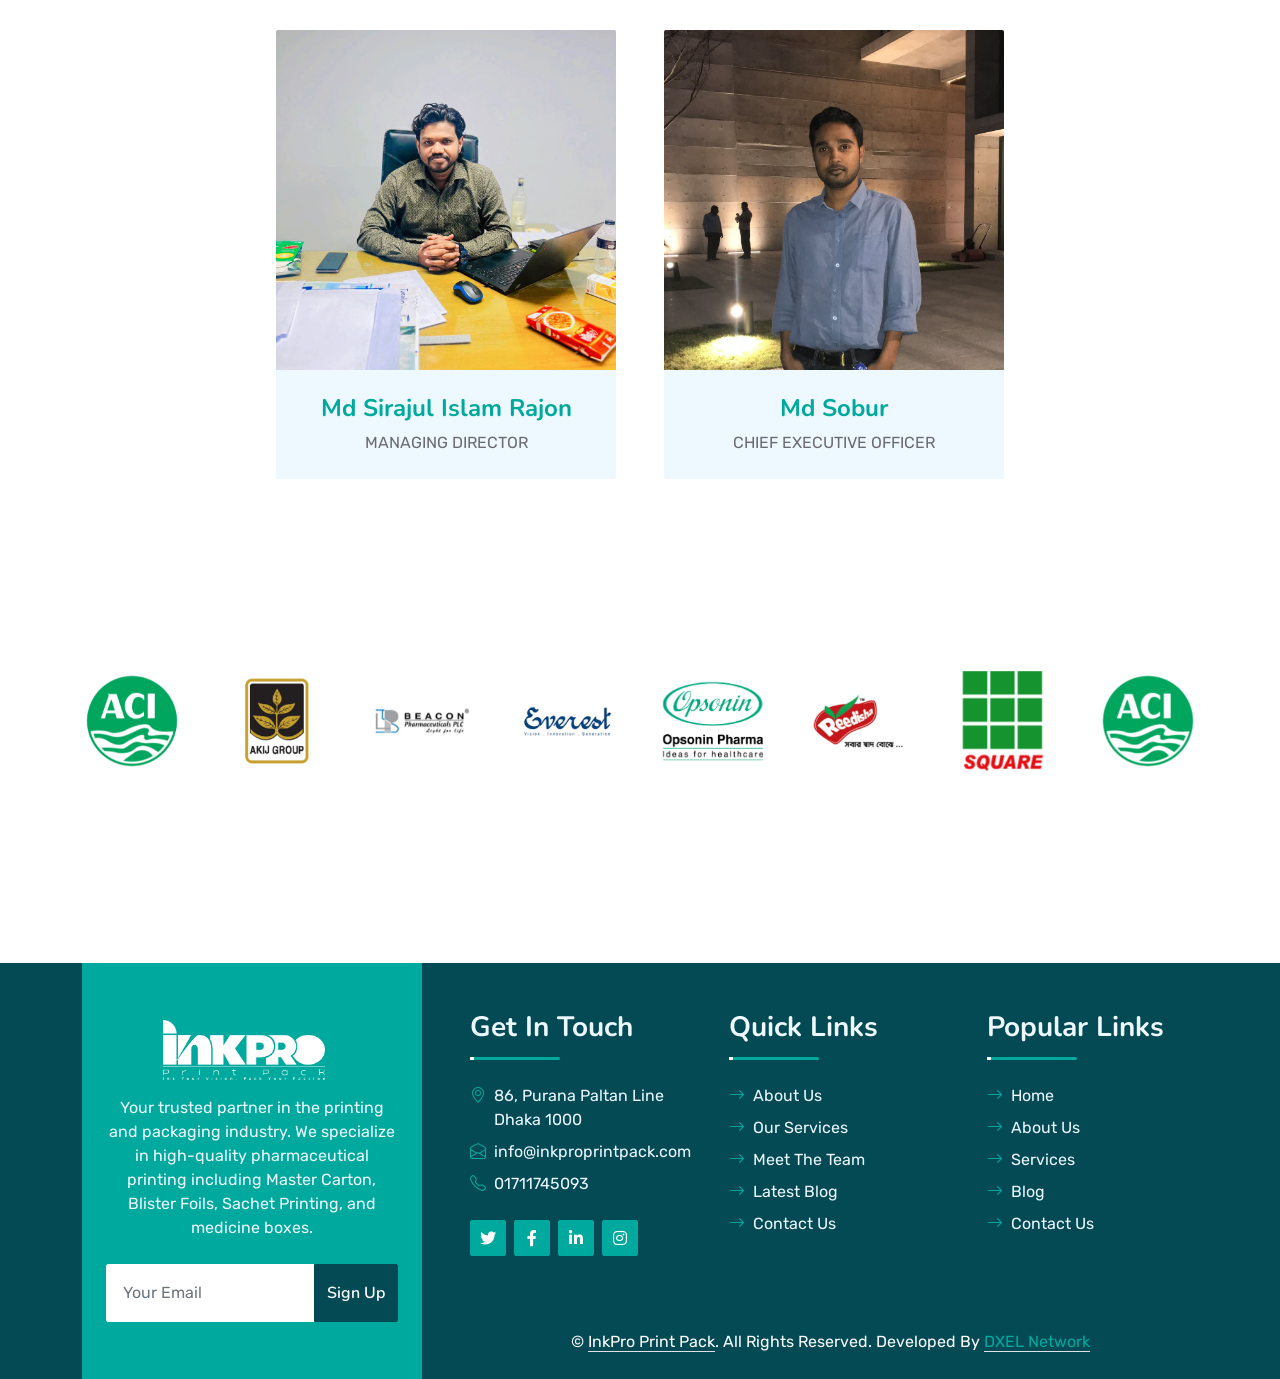
==== commit 9b482ff8: "Add files via upload" ====
--- a/about.html
+++ b/about.html
@@ -3,7 +3,7 @@
 
 <head>
     <meta charset="utf-8">
-    <title>InkPro Print Pack - Pharmaceutical Printing</title>
+    <title>InkPro Print Pack</title>
     <meta content="width=device-width, initial-scale=1.0" name="viewport">
     <meta content="Printing, Packaging, Pharma, Master Carton, Blister Foils, Sachet Printing, Medicine Box"
         name="keywords">
@@ -12,7 +12,7 @@
         name="description">
 
     <!-- Favicon -->
-    <link href="img/favicon.ico" rel="icon">
+    <link href="img/favicon.png" rel="icon">
 
     <!-- Google Web Fonts -->
     <link rel="preconnect" href="https://fonts.googleapis.com">
